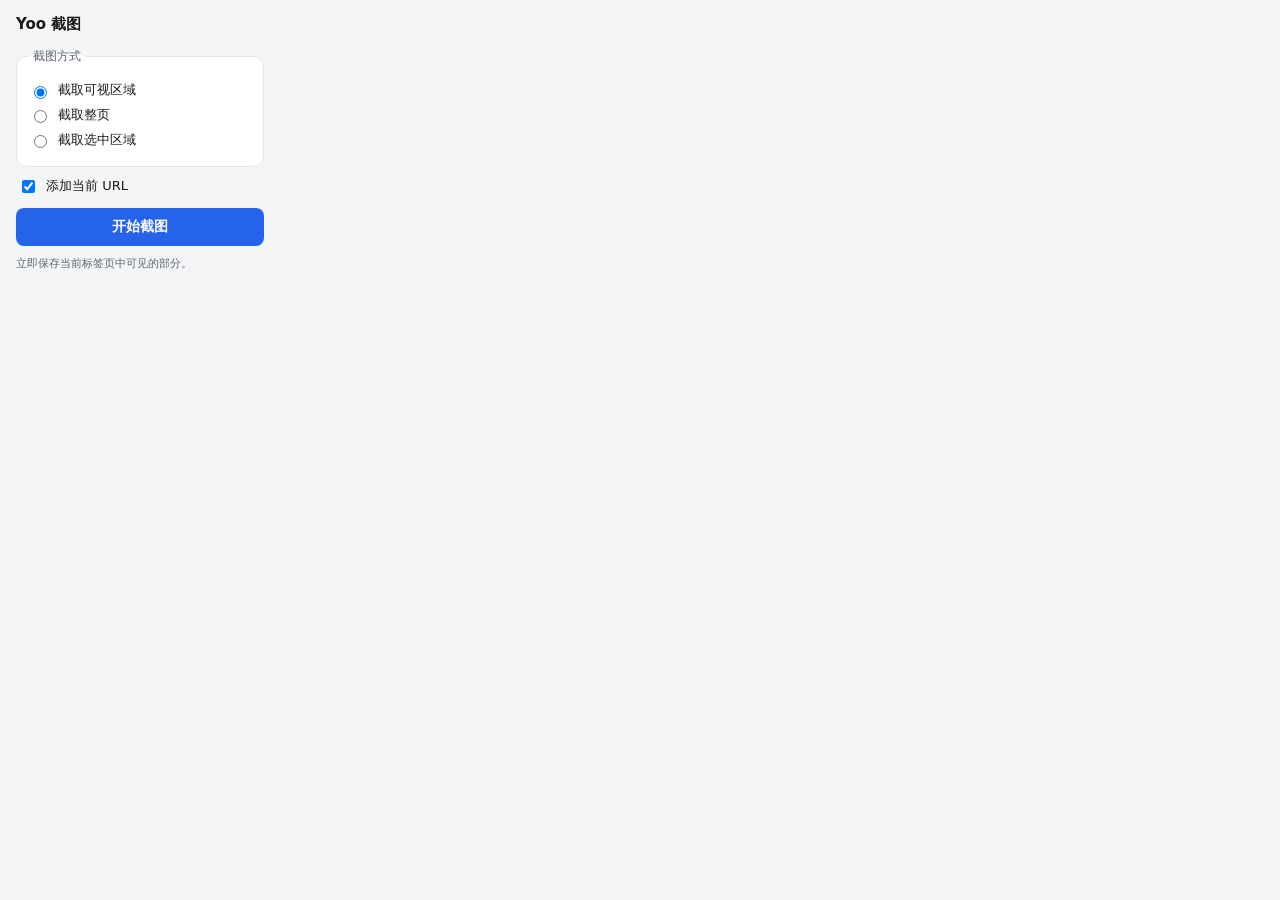
==== popup.html @ 00b01e1a "Initial commit: MV3 screenshot extension with popup options. Supports visible, full-page, and region" ====
<!DOCTYPE html>
<html lang="zh-CN">
  <head>
    <meta charset="UTF-8" />
    <meta name="viewport" content="width=device-width, initial-scale=1" />
    <title>Yoo Screenshot</title>
    <link rel="stylesheet" href="popup.css" />
  </head>
  <body>
    <header class="header">
      <h1 class="title">Yoo 截图</h1>
    </header>

    <fieldset class="modes">
      <legend>截图方式</legend>
      <label class="option">
        <input type="radio" name="mode" value="visible" checked />
        <span>截取可视区域</span>
      </label>
      <label class="option">
        <input type="radio" name="mode" value="fullpage" />
        <span>截取整页</span>
      </label>
      <label class="option">
        <input type="radio" name="mode" value="selection" />
        <span>截取选中区域</span>
      </label>
    </fieldset>

    <label class="option checkbox-row">
      <input type="checkbox" id="add-url" checked />
      <span>添加当前 URL</span>
    </label>

    <p id="status" class="status" hidden></p>

    <button type="button" id="capture" class="primary">开始截图</button>

    <p class="hint" id="hint"></p>

    <script src="popup.js"></script>
  </body>
</html>
---- popup.css ----
:root {
  color-scheme: light dark;
  --bg: #f4f5f7;
  --card: #ffffff;
  --text: #1a1a1a;
  --muted: #5c6370;
  --accent: #2563eb;
  --accent-hover: #1d4ed8;
  --border: #e2e5ea;
}

@media (prefers-color-scheme: dark) {
  :root {
    --bg: #1e1f24;
    --card: #2a2b31;
    --text: #f0f1f3;
    --muted: #a0a6b0;
    --border: #3d4048;
  }
}

* {
  box-sizing: border-box;
}

body {
  margin: 0;
  width: 280px;
  padding: 14px 16px 16px;
  font-family: system-ui, -apple-system, "Segoe UI", sans-serif;
  font-size: 13px;
  line-height: 1.45;
  background: var(--bg);
  color: var(--text);
}

.header {
  margin-bottom: 12px;
}

.title {
  margin: 0;
  font-size: 15px;
  font-weight: 600;
}

.modes {
  margin: 0 0 10px;
  padding: 10px 12px;
  border: 1px solid var(--border);
  border-radius: 10px;
  background: var(--card);
}

.modes legend {
  padding: 0 4px;
  font-size: 12px;
  color: var(--muted);
}

.option {
  display: flex;
  align-items: center;
  gap: 8px;
  margin: 6px 0;
  cursor: pointer;
}

.checkbox-row {
  margin-bottom: 12px;
  padding: 0 2px;
}

.primary {
  width: 100%;
  padding: 10px 12px;
  border: none;
  border-radius: 8px;
  font-size: 14px;
  font-weight: 600;
  color: #fff;
  background: var(--accent);
  cursor: pointer;
}

.primary:hover:not(:disabled) {
  background: var(--accent-hover);
}

.primary:disabled {
  opacity: 0.55;
  cursor: not-allowed;
}

.status {
  margin: 0 0 8px;
  font-size: 12px;
  color: var(--muted);
}

.status.error {
  color: #dc2626;
}

.hint {
  margin: 10px 0 0;
  font-size: 11px;
  color: var(--muted);
  min-height: 2.6em;
}
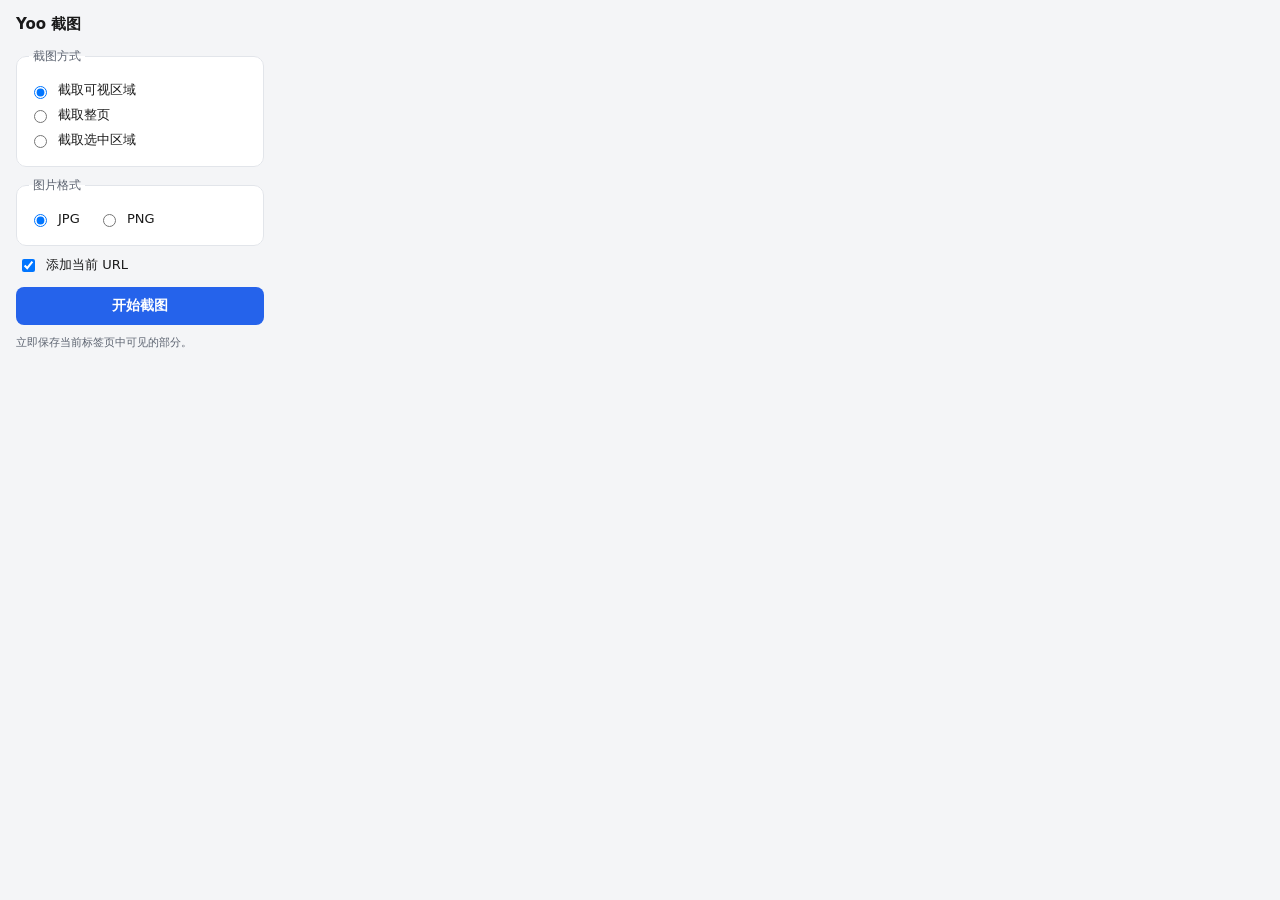
==== commit e719c69c: "Support JPG/PNG export, descriptive filenames, and offscreen downloads. Use blob URLs via an offscre" ====
--- a/popup.html
+++ b/popup.html
@@ -27,6 +27,18 @@
       </label>
     </fieldset>
 
+    <fieldset class="modes formats">
+      <legend>图片格式</legend>
+      <label class="option">
+        <input type="radio" name="format" value="jpg" checked />
+        <span>JPG</span>
+      </label>
+      <label class="option">
+        <input type="radio" name="format" value="png" />
+        <span>PNG</span>
+      </label>
+    </fieldset>
+
     <label class="option checkbox-row">
       <input type="checkbox" id="add-url" checked />
       <span>添加当前 URL</span>
--- a/popup.css
+++ b/popup.css
@@ -42,6 +42,15 @@
   margin: 0;
   font-size: 15px;
   font-weight: 600;
+}
+
+.formats {
+  margin-bottom: 8px;
+}
+
+.formats .option {
+  display: inline-flex;
+  margin-right: 14px;
 }
 
 .modes {
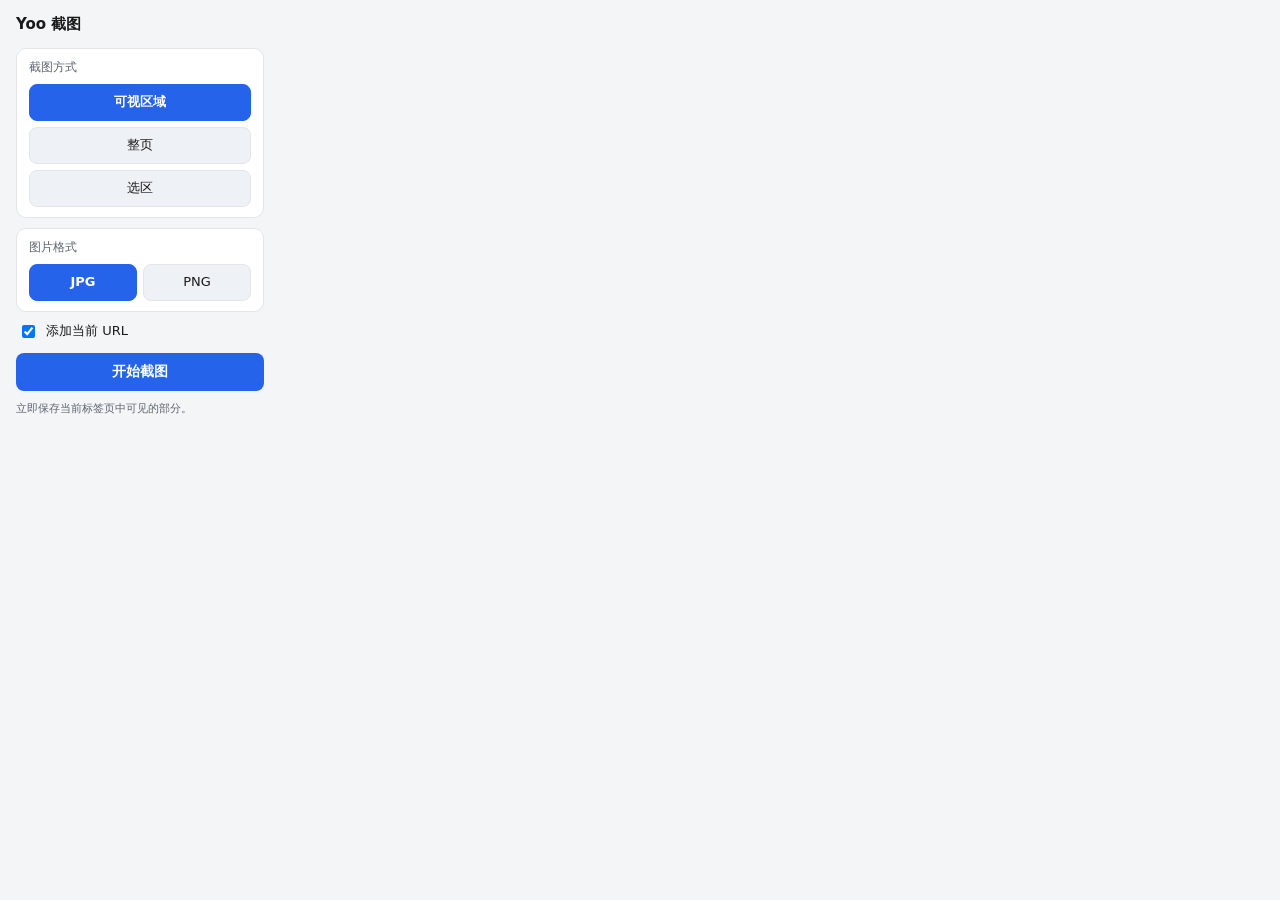
==== commit 324bfeba: "Fix full-page capture via tab messaging and replace popup radios with buttons. Long captures no long" ====
--- a/popup.html
+++ b/popup.html
@@ -11,35 +11,24 @@
       <h1 class="title">Yoo 截图</h1>
     </header>
 
-    <fieldset class="modes">
-      <legend>截图方式</legend>
-      <label class="option">
-        <input type="radio" name="mode" value="visible" checked />
-        <span>截取可视区域</span>
-      </label>
-      <label class="option">
-        <input type="radio" name="mode" value="fullpage" />
-        <span>截取整页</span>
-      </label>
-      <label class="option">
-        <input type="radio" name="mode" value="selection" />
-        <span>截取选中区域</span>
-      </label>
-    </fieldset>
+    <section class="panel">
+      <p class="panel-label">截图方式</p>
+      <div class="choice-group" id="mode-group" role="group" aria-label="截图方式">
+        <button type="button" class="choice is-active" data-mode="visible">可视区域</button>
+        <button type="button" class="choice" data-mode="fullpage">整页</button>
+        <button type="button" class="choice" data-mode="selection">选区</button>
+      </div>
+    </section>
 
-    <fieldset class="modes formats">
-      <legend>图片格式</legend>
-      <label class="option">
-        <input type="radio" name="format" value="jpg" checked />
-        <span>JPG</span>
-      </label>
-      <label class="option">
-        <input type="radio" name="format" value="png" />
-        <span>PNG</span>
-      </label>
-    </fieldset>
+    <section class="panel">
+      <p class="panel-label">图片格式</p>
+      <div class="choice-group compact" id="format-group" role="group" aria-label="图片格式">
+        <button type="button" class="choice is-active" data-format="jpg">JPG</button>
+        <button type="button" class="choice" data-format="png">PNG</button>
+      </div>
+    </section>
 
-    <label class="option checkbox-row">
+    <label class="toggle-row">
       <input type="checkbox" id="add-url" checked />
       <span>添加当前 URL</span>
     </label>
--- a/popup.css
+++ b/popup.css
@@ -7,6 +7,7 @@
   --accent: #2563eb;
   --accent-hover: #1d4ed8;
   --border: #e2e5ea;
+  --choice-bg: #eef1f6;
 }
 
 @media (prefers-color-scheme: dark) {
@@ -16,6 +17,7 @@
     --text: #f0f1f3;
     --muted: #a0a6b0;
     --border: #3d4048;
+    --choice-bg: #363840;
   }
 }
 
@@ -27,7 +29,7 @@
   margin: 0;
   width: 280px;
   padding: 14px 16px 16px;
-  font-family: system-ui, -apple-system, "Segoe UI", sans-serif;
+  font-family: system-ui, -apple-system, 'Segoe UI', sans-serif;
   font-size: 13px;
   line-height: 1.45;
   background: var(--bg);
@@ -44,16 +46,7 @@
   font-weight: 600;
 }
 
-.formats {
-  margin-bottom: 8px;
-}
-
-.formats .option {
-  display: inline-flex;
-  margin-right: 14px;
-}
-
-.modes {
+.panel {
   margin: 0 0 10px;
   padding: 10px 12px;
   border: 1px solid var(--border);
@@ -61,23 +54,58 @@
   background: var(--card);
 }
 
-.modes legend {
-  padding: 0 4px;
+.panel-label {
+  margin: 0 0 8px;
   font-size: 12px;
   color: var(--muted);
 }
 
-.option {
+.choice-group {
+  display: flex;
+  flex-direction: column;
+  gap: 6px;
+}
+
+.choice-group.compact {
+  flex-direction: row;
+}
+
+.choice-group.compact .choice {
+  flex: 1;
+}
+
+.choice {
+  width: 100%;
+  padding: 8px 10px;
+  border: 1px solid var(--border);
+  border-radius: 8px;
+  background: var(--choice-bg);
+  color: var(--text);
+  font: inherit;
+  font-size: 13px;
+  text-align: center;
+  cursor: pointer;
+  transition: background 0.15s, border-color 0.15s, color 0.15s;
+}
+
+.choice:hover {
+  border-color: var(--accent);
+}
+
+.choice.is-active {
+  border-color: var(--accent);
+  background: var(--accent);
+  color: #fff;
+  font-weight: 600;
+}
+
+.toggle-row {
   display: flex;
   align-items: center;
   gap: 8px;
-  margin: 6px 0;
+  margin: 0 0 12px;
+  padding: 0 2px;
   cursor: pointer;
-}
-
-.checkbox-row {
-  margin-bottom: 12px;
-  padding: 0 2px;
 }
 
 .primary {
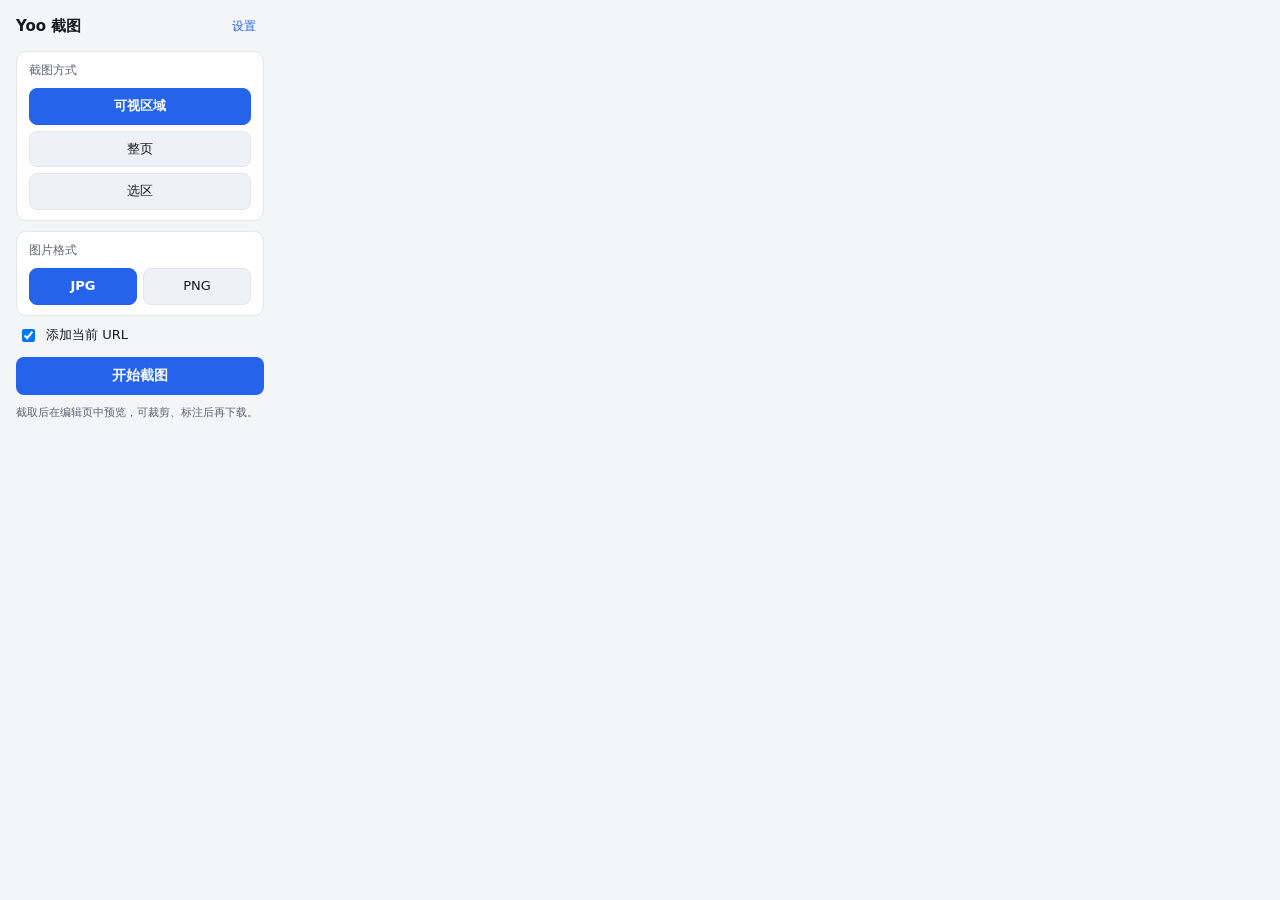
==== commit 5c99a5c8: "添加默认设置页，并在弹窗打开时应用用户偏好。" ====
--- a/popup.html
+++ b/popup.html
@@ -7,8 +7,11 @@
     <link rel="stylesheet" href="popup.css" />
   </head>
   <body>
-    <header class="header">
+    <header class="header header-row">
       <h1 class="title">Yoo 截图</h1>
+      <button type="button" id="open-settings" class="settings-link" title="默认设置">
+        设置
+      </button>
     </header>
 
     <section class="panel">
@@ -39,6 +42,7 @@
 
     <p class="hint" id="hint"></p>
 
+    <script src="defaults.js"></script>
     <script src="popup.js"></script>
   </body>
 </html>
--- a/popup.css
+++ b/popup.css
@@ -40,10 +40,33 @@
   margin-bottom: 12px;
 }
 
+.header-row {
+  display: flex;
+  align-items: center;
+  justify-content: space-between;
+  gap: 8px;
+}
+
 .title {
   margin: 0;
   font-size: 15px;
   font-weight: 600;
+}
+
+.settings-link {
+  flex-shrink: 0;
+  padding: 4px 8px;
+  border: none;
+  border-radius: 6px;
+  font: inherit;
+  font-size: 12px;
+  color: var(--accent);
+  background: transparent;
+  cursor: pointer;
+}
+
+.settings-link:hover {
+  background: var(--choice-bg);
 }
 
 .panel {
